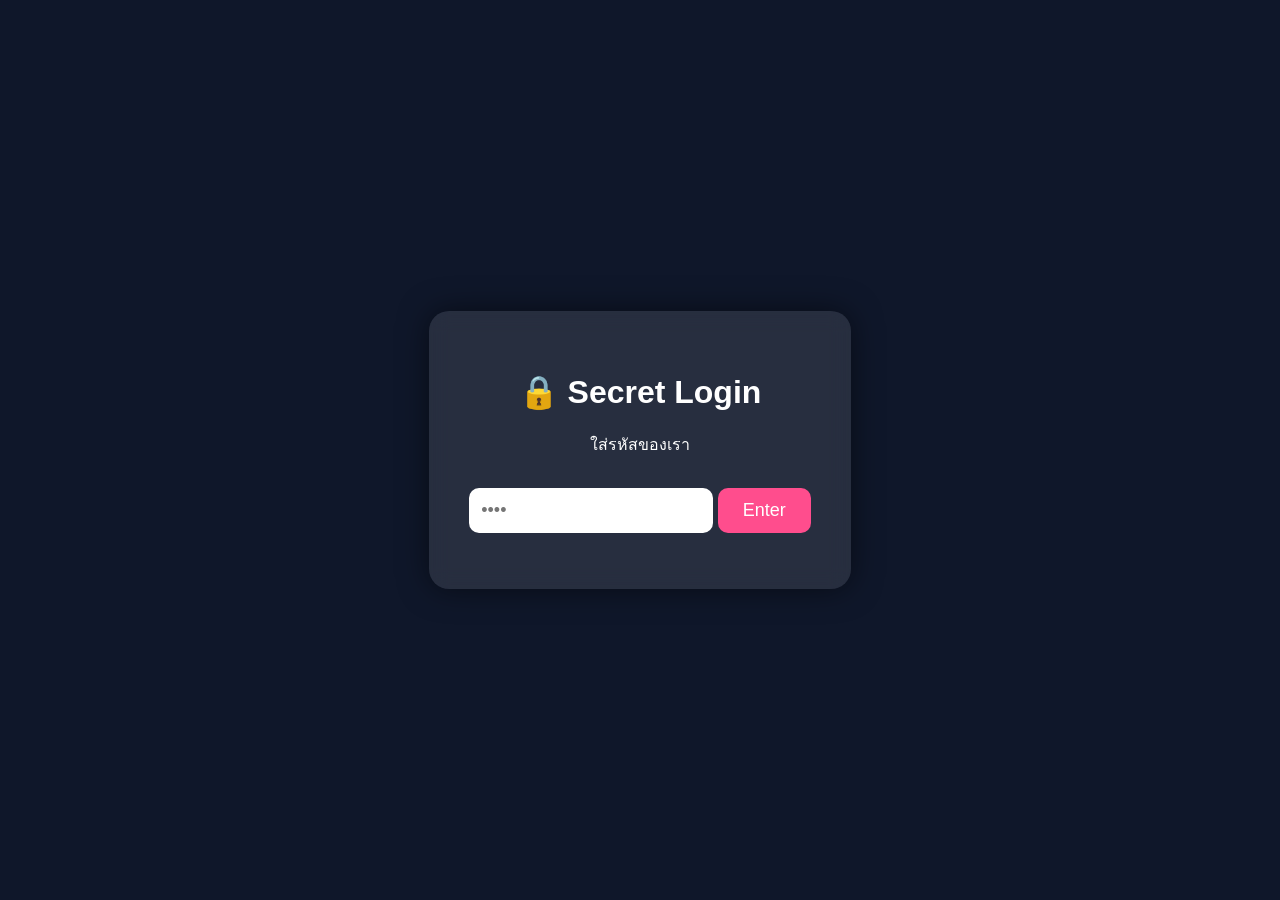
==== index.html @ d3215a56 "Add files via upload" ====
<!DOCTYPE html>
<html lang="th">
<head>
  <meta charset="UTF-8" />
  <meta name="viewport" content="width=device-width, initial-scale=1.0"/>
  <title>For You ❤️</title>

  <link rel="stylesheet" href="style.css">
</head>
<body>

  <div class="rain"></div>

  <div class="container">
    <h1>🔒 Secret Login</h1>

    <p>ใส่รหัสของเรา</p>

    <input type="password" id="password" placeholder="••••">

    <button onclick="checkPassword()">Enter</button>

    <p id="error"></p>
  </div>

  <script src="script.js"></script>
</body>
</html>
---- style.css ----
body{
    margin:0;
    padding:0;
    height:100vh;
    display:flex;
    justify-content:center;
    align-items:center;
    background:#0f172a;
    overflow:hidden;
    font-family:sans-serif;
    color:white;
}

.container{
    z-index:2;
    text-align:center;
    background:rgba(255,255,255,0.1);
    padding:40px;
    border-radius:20px;
    backdrop-filter: blur(10px);
    box-shadow:0 0 30px rgba(0,0,0,0.5);
}

input{
    width:220px;
    padding:12px;
    border:none;
    border-radius:10px;
    margin-top:10px;
    font-size:18px;
}

button{
    margin-top:15px;
    padding:12px 25px;
    border:none;
    border-radius:10px;
    background:#ff4d8d;
    color:white;
    cursor:pointer;
    font-size:18px;
    transition:0.3s;
}

button:hover{
    transform:scale(1.05);
}

#error{
    color:#ff9dbb;
    margin-top:10px;
}

.rain{
    position:absolute;
    width:100%;
    height:100%;
    background-image:url('https://i.imgur.com/NM0XWwM.png');
    animation:rain 0.5s linear infinite;
    opacity:0.15;
}

@keyframes rain{
    from{
        background-position:0 0;
    }
    to{
        background-position:-20% 100%;
    }
}
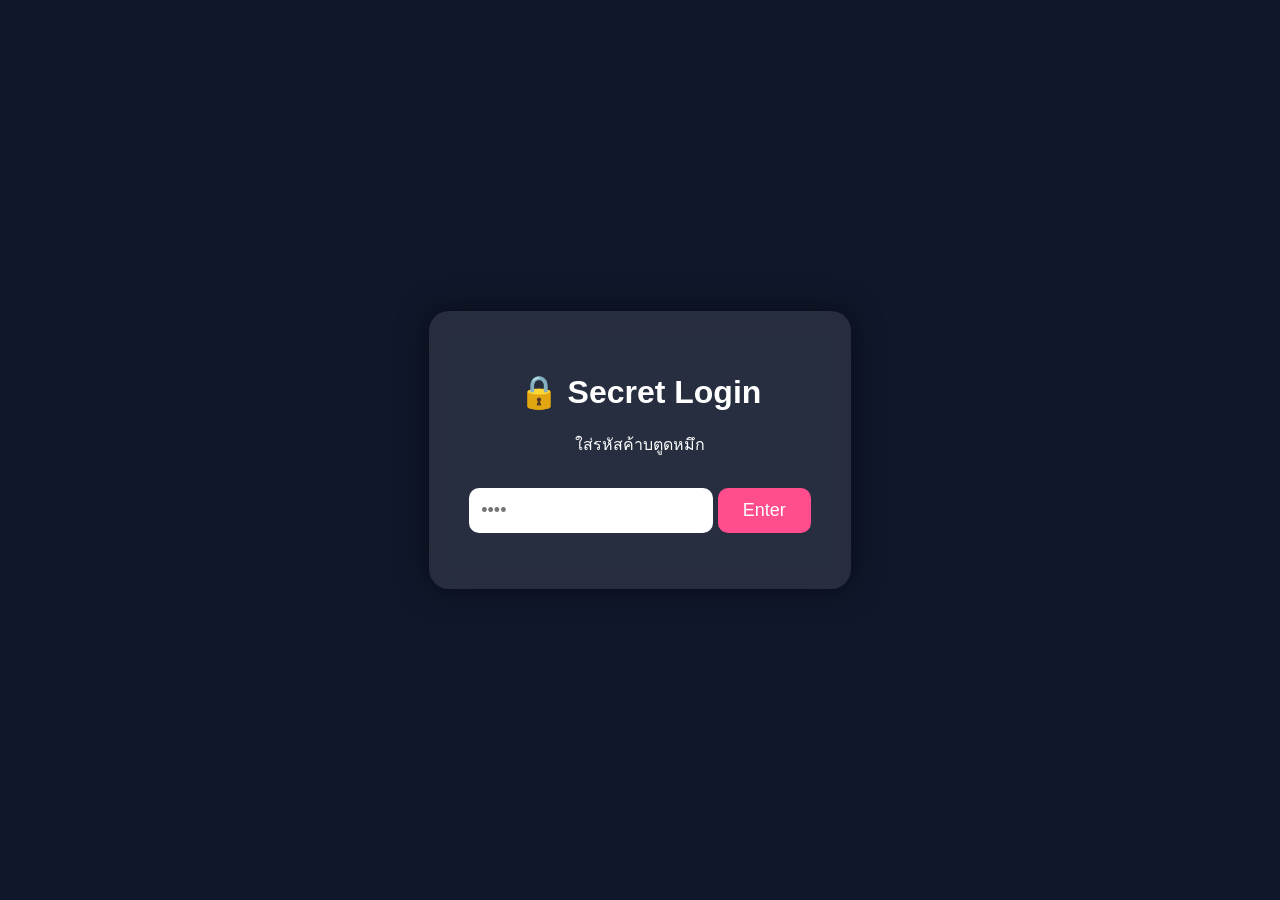
==== commit 86f96e8f: "Add files via upload" ====
--- a/index.html
+++ b/index.html
@@ -14,7 +14,7 @@
   <div class="container">
     <h1>🔒 Secret Login</h1>
 
-    <p>ใส่รหัสของเรา</p>
+    <p>ใส่รหัสค้าบตูดหมึก</p>
 
     <input type="password" id="password" placeholder="••••">
 
